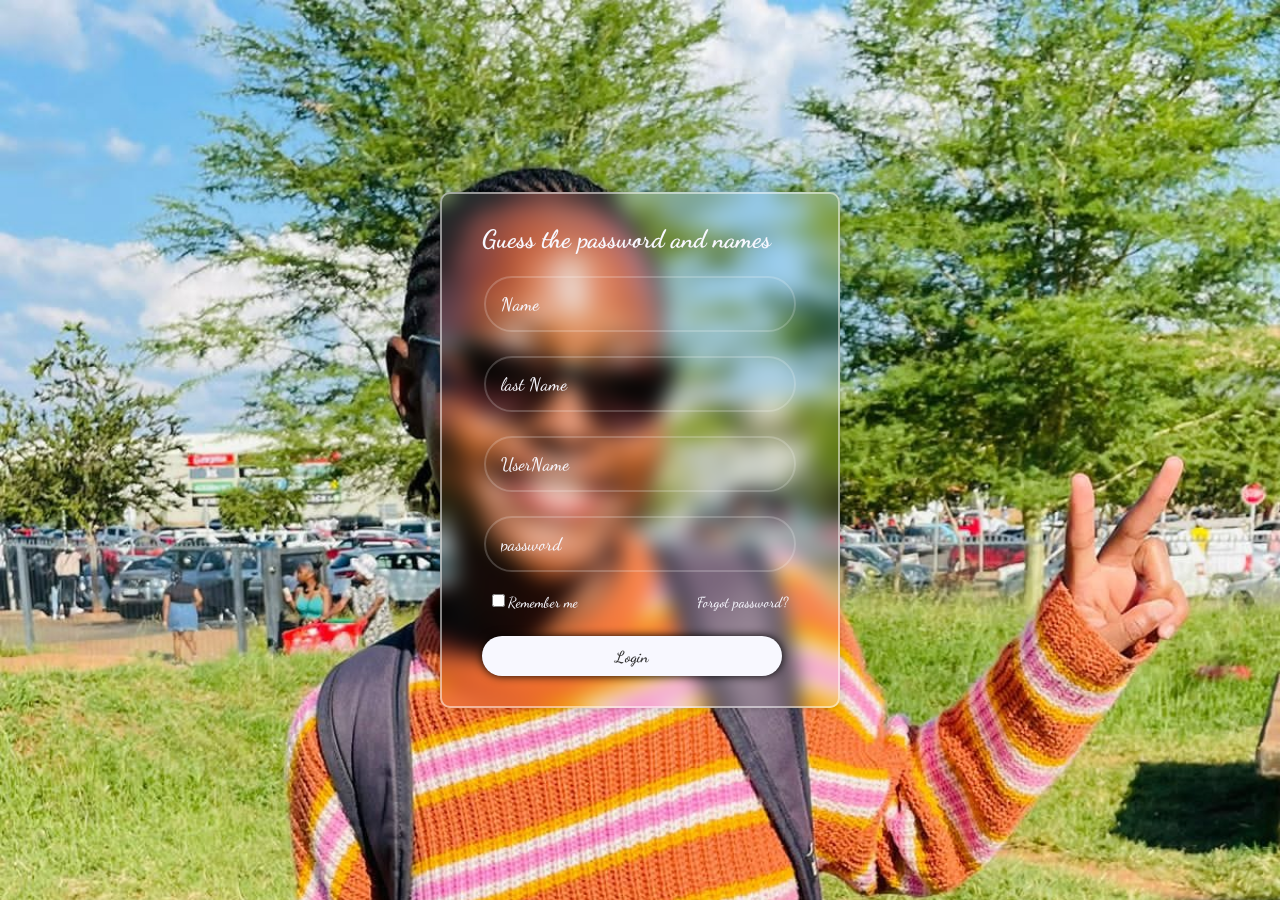
==== index.html @ cd4f6c73 "ok" ====
<!DOCTYPE html>
<html lang="en">
    <head>
        <meta charset="UTF-8">
        <meta http-equiv="X-UA-Compatible" content="IE=edge">
        <meta name="viewport" content="width=device-width, initial-scale=1.0">
        <title>Login</title>
        <link rel="stylesheet" href="style.css">
        <link rel="preconnect" href="https://fonts.googleapis.com">
        <link rel="preconnect" href="https://fonts.gstatic.com" crossorigin>
        <link href="https://fonts.googleapis.com/css2?family=Dancing+Script:wght@600&display=swap" rel="stylesheet">
    </head>
    <body>
        <div class="wrapper">
            <form id="loginForm" action="">
                <h1>Guess the password and names</h1>
                <div class="inputBox">
                    <input type="text" id="Name" placeholder="Name" required>
                </div>
                <div class="inputBox">
                    <input type="text" id="LastName" placeholder="last Name" required>
                </div>
                <div class="inputBox">
                    <input type="text" id="UserName" placeholder="UserName" required>
                </div>
                <div class="inputBox">
                    <input type="password" id="password" placeholder="password" required>
                </div>
                <div class="remember-forgot">
                    <label><input type="checkbox">Remember me</label>
                    <a href="#">Forgot password?</a>
                </div>
                <button type="button" class="button" onclick="verifyLogin()">Login</button>
            </form>
        </div>
        <script src="function.js"></script>
        <script>
            function verifyLogin() {
                var expectedNames = ["Tshilidzi"];
                var expectedLastNames = ["Dante"];
                var expectedUserNames = ["vergil"];
                var expectedPasswords = ["VergilDSanji"];
                
                var enteredName = document.getElementById("Name").value;
                var enteredLastName = document.getElementById("LastName").value;
                var enteredUserName = document.getElementById("UserName").value;
                var enteredPassword = document.getElementById("password").value;
                
                if (
                    expectedNames.includes(enteredName) &&
                    expectedLastNames.includes(enteredLastName) &&
                    expectedUserNames.includes(enteredUserName) &&
                    expectedPasswords.includes(enteredPassword)
                ) {
                    // You can redirect the user to another page or perform further actions here.
                    window.location.href = "https://spontaneous-bombolone-95f5f2.netlify.app/"
                } else {
                    alert("Login failed. Please check your credentials.");
                }
            }
        </script>
    </body>
</html>
---- style.css ----
@import url("https://fonts.googleapis.com/css2?family=Dancing+Script:wght@600&display=swap");

* {
  margin: 0;
  padding: 0;
  box-sizing: border-box;
  font-family: 'Dancing Script', cursive;
}

body {
  display: flex;
  justify-content: center;
  align-items: center;
  min-height: 100vh;
  background-image: url(IMG.jpg);
  height: 100vh;
  background-position: auto;
  background-size: cover;
}


.wrapper {
  width: 95%; /* Decrease the width */
  max-width: 400px; /* Decrease the max-width */
  background: transparent;
  border: 2px solid rgba(255, 255, 255, 0.5);
  backdrop-filter: blur(10px);
  box-shadow: 0 0 10px rgba(0, 0, 0, .2);
  color: ghostwhite;
  border-radius: 10px;
  padding: 30px 40px; /* Decrease the padding */
}

.wrapper h1,
.wrapper h2 {
  font-size: 25px;
}

.wrapper .inputBox {
  width: 100%; /* Decrease the width */
  margin: 20px 0; /* Decrease the margin */
  border-radius: 15px;
  padding: 2px;
}

.inputBox input {
  width: 100%;
  background-color: transparent;
  border: none;
  outline: none;
  border: 2px solid rgba(255, 255, 255, 0.2);
  border-radius: 35px; /* Decrease the border-radius */
  font-size: 18px;
  color: white;
  padding: 15px; /* Decrease the padding */
}

.inputBox input::placeholder {
  color: ghostwhite;
}

.inputBox i {
  position: absolute;
  right: 15px; /* Decrease the right position */
  top: 50%;
  transform: translateY(-50%);
  font-size: 20px;
}

.wrapper .remember-forgot {
   display: flex;
   justify-content: space-between;
  font-size: 14.5px;
  margin: 10px; /* Decrease the margin */
  position: relative;
}


.remember-forgot label input {
    accent-color: ghostwhite;
    margin-right: 3px;
}

.remember-forgot a {
  color: ghostwhite;
  text-decoration: none;
}

.remember-forgot a:hover {
  text-decoration: underline;
}

.wrapper .button {
  width: 95%; /* Decrease the width */
  height: 40px; /* Decrease the height */
  background: ghostwhite;
  border: none;
  outline: none;
  border-radius: 35px; /* Decrease the border-radius */
  box-shadow: 0 0 10px rgba(0, 0, 0, 1);
  font-size: 16px;
  color: #333;
  font-weight: 600;
  margin-top: 15px; /* Decrease the margin-top */
}
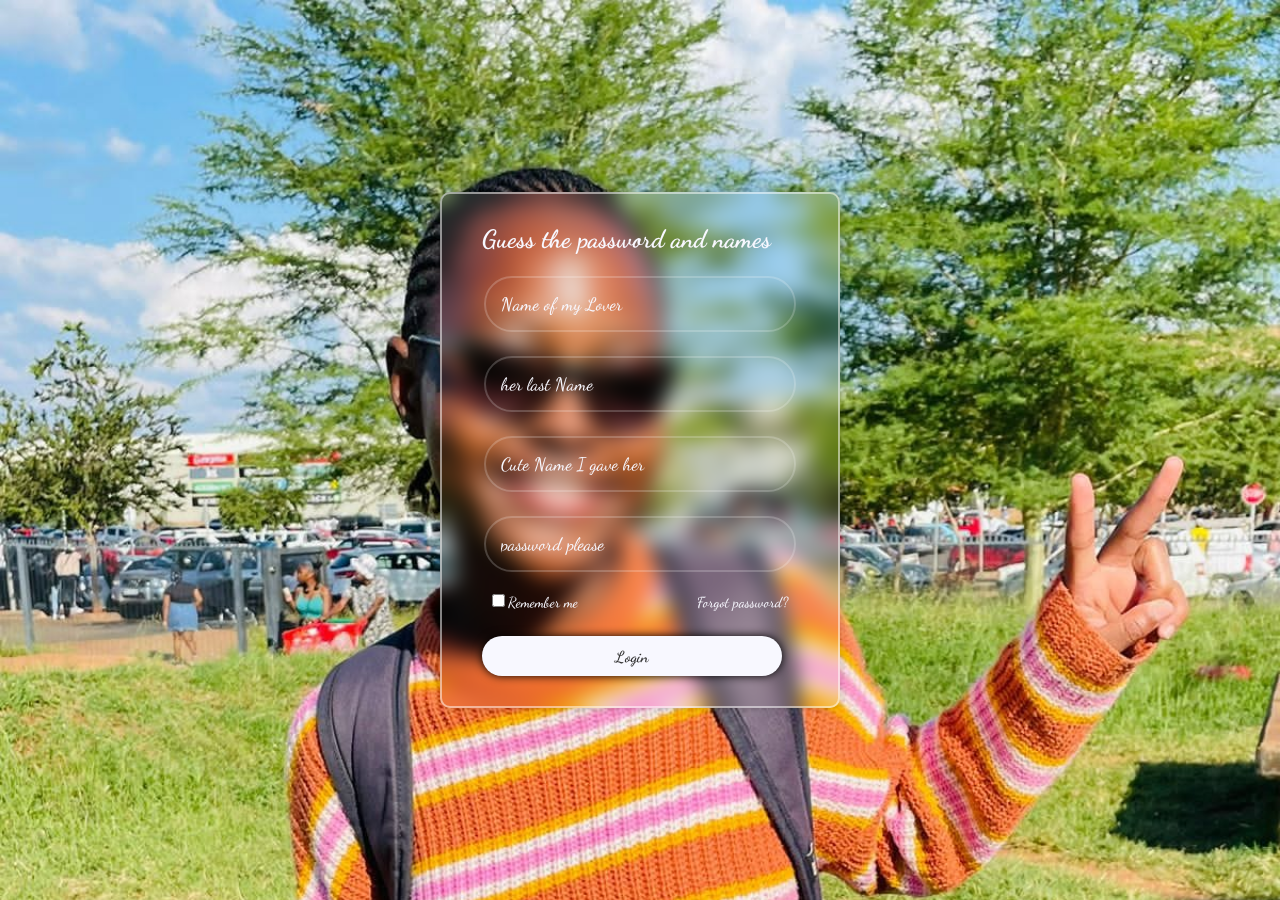
==== commit 258d6459: "h" ====
--- a/index.html
+++ b/index.html
@@ -15,16 +15,16 @@
             <form id="loginForm" action="">
                 <h1>Guess the password and names</h1>
                 <div class="inputBox">
-                    <input type="text" id="Name" placeholder="Name" required>
+                    <input type="text" id="Name" placeholder="Name of my Lover" required>
                 </div>
                 <div class="inputBox">
-                    <input type="text" id="LastName" placeholder="last Name" required>
+                    <input type="text" id="LastName" placeholder="her last Name" required>
                 </div>
                 <div class="inputBox">
-                    <input type="text" id="UserName" placeholder="UserName" required>
+                    <input type="text" id="UserName" placeholder="Cute Name I gave her" required>
                 </div>
                 <div class="inputBox">
-                    <input type="password" id="password" placeholder="password" required>
+                    <input type="password" id="password" placeholder="password please" required>
                 </div>
                 <div class="remember-forgot">
                     <label><input type="checkbox">Remember me</label>
@@ -36,10 +36,10 @@
         <script src="function.js"></script>
         <script>
             function verifyLogin() {
-                var expectedNames = ["Tshilidzi"];
-                var expectedLastNames = ["Dante"];
-                var expectedUserNames = ["vergil"];
-                var expectedPasswords = ["VergilDSanji"];
+                var expectedNames = ["Andani", "andani"];
+                var expectedLastNames = ["Mulaudzi", "mulaudzi"];
+                var expectedUserNames = ["CupCake", "cupcake","Cupcake","Babe","Baby","babe","baby"];
+                var expectedPasswords = ["I love you", "i love u", "I Love You", "I LOVE YOU", "I lOvE YoU"];
                 
                 var enteredName = document.getElementById("Name").value;
                 var enteredLastName = document.getElementById("LastName").value;
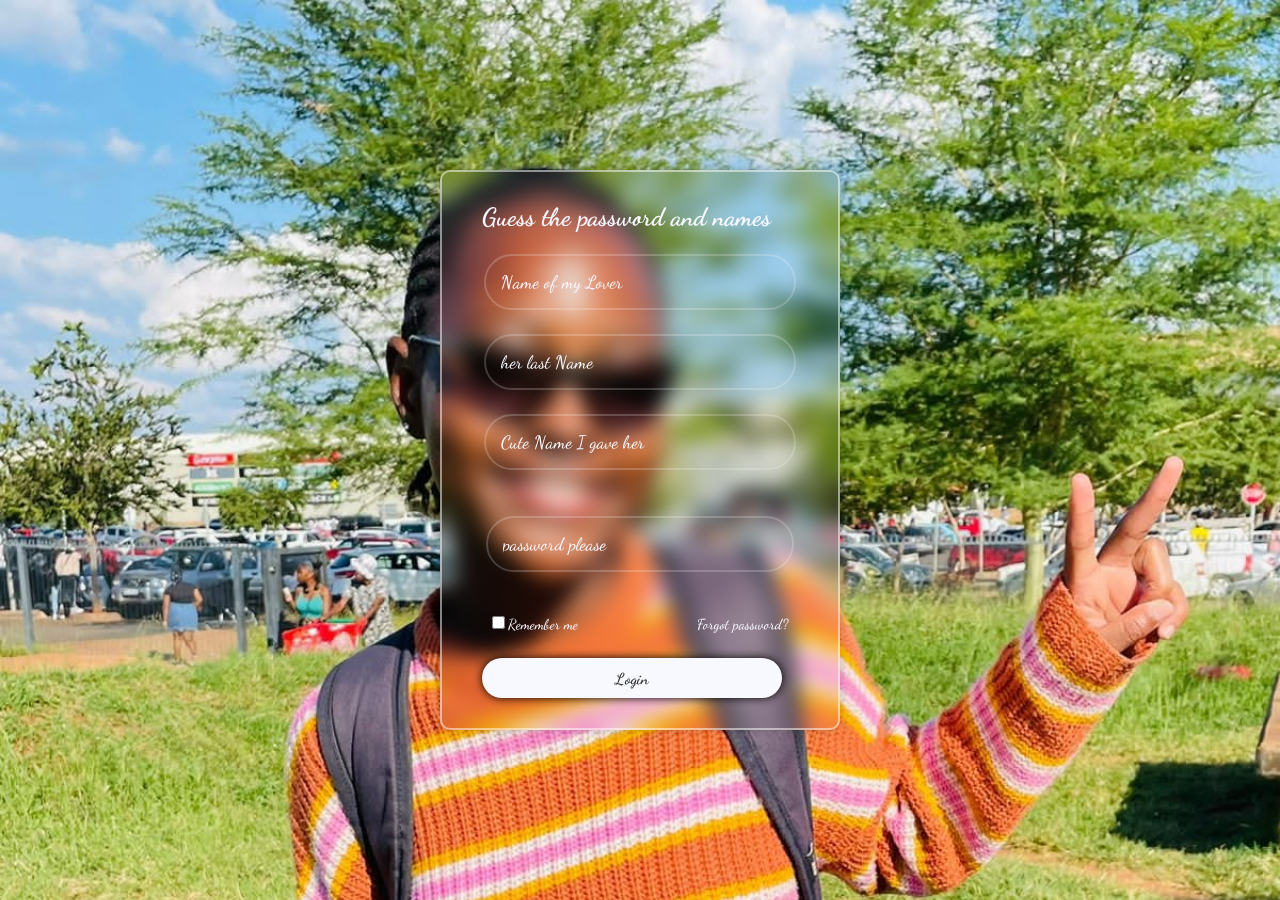
==== commit ab3247cc: "s" ====
--- a/index.html
+++ b/index.html
@@ -1,63 +1,85 @@
 <!DOCTYPE html>
 <html lang="en">
-    <head>
-        <meta charset="UTF-8">
-        <meta http-equiv="X-UA-Compatible" content="IE=edge">
-        <meta name="viewport" content="width=device-width, initial-scale=1.0">
-        <title>Login</title>
-        <link rel="stylesheet" href="style.css">
-        <link rel="preconnect" href="https://fonts.googleapis.com">
-        <link rel="preconnect" href="https://fonts.gstatic.com" crossorigin>
-        <link href="https://fonts.googleapis.com/css2?family=Dancing+Script:wght@600&display=swap" rel="stylesheet">
-    </head>
-    <body>
-        <div class="wrapper">
-            <form id="loginForm" action="">
-                <h1>Guess the password and names</h1>
-                <div class="inputBox">
-                    <input type="text" id="Name" placeholder="Name of my Lover" required>
-                </div>
-                <div class="inputBox">
-                    <input type="text" id="LastName" placeholder="her last Name" required>
-                </div>
-                <div class="inputBox">
-                    <input type="text" id="UserName" placeholder="Cute Name I gave her" required>
-                </div>
+
+<head>
+    <meta charset="UTF-8">
+    <meta http-equiv="X-UA-Compatible" content="IE=edge">
+    <meta name="viewport" content="width=device-width, initial-scale=1.0">
+    <title>Login</title>
+    <link rel="stylesheet" href="style.css">
+    <link rel="preconnect" href="https://fonts.googleapis.com">
+    <link rel="preconnect" href="https://fonts.gstatic.com" crossorigin>
+    <link href="https://fonts.googleapis.com/css2?family=Dancing+Script:wght@600&display=swap" rel="stylesheet">
+</head>
+
+<body>
+    <div class="wrapper">
+        <form id="loginForm" action="">
+            <h1>Guess the password and names</h1>
+            <div class="inputBox">
+                <input type="text" id="Name" placeholder="Name of my Lover" required>
+            </div>
+            <div class="inputBox">
+                <input type="text" id="LastName" placeholder="her last Name" required>
+            </div>
+            <div class="inputBox">
+                <input type="text" id="UserName" placeholder="Cute Name I gave her" required>
+            </div>
+            <div class="inputBox">
                 <div class="inputBox">
                     <input type="password" id="password" placeholder="password please" required>
+                    <span class="password-toggle" onclick="togglePasswordVisibility()">
+                        <i id="eye-icon" class="fa fa-eye-slash"></i>
+                    </span>
                 </div>
-                <div class="remember-forgot">
-                    <label><input type="checkbox">Remember me</label>
-                    <a href="#">Forgot password?</a>
-                </div>
-                <button type="button" class="button" onclick="verifyLogin()">Login</button>
-            </form>
-        </div>
-        <script src="function.js"></script>
-        <script>
-            function verifyLogin() {
-                var expectedNames = ["Andani", "andani"];
-                var expectedLastNames = ["Mulaudzi", "mulaudzi"];
-                var expectedUserNames = ["CupCake", "cupcake","Cupcake","Babe","Baby","babe","baby"];
-                var expectedPasswords = ["I love you", "i love u", "I Love You", "I LOVE YOU", "I lOvE YoU"];
-                
-                var enteredName = document.getElementById("Name").value;
-                var enteredLastName = document.getElementById("LastName").value;
-                var enteredUserName = document.getElementById("UserName").value;
-                var enteredPassword = document.getElementById("password").value;
-                
-                if (
-                    expectedNames.includes(enteredName) &&
-                    expectedLastNames.includes(enteredLastName) &&
-                    expectedUserNames.includes(enteredUserName) &&
-                    expectedPasswords.includes(enteredPassword)
-                ) {
-                    // You can redirect the user to another page or perform further actions here.
-                    window.location.href = "https://spontaneous-bombolone-95f5f2.netlify.app/"
-                } else {
-                    alert("Login failed. Please check your credentials.");
-                }
+            </div>
+            <div class="remember-forgot">
+                <label><input type="checkbox">Remember me</label>
+                <a href="#">Forgot password?</a>
+            </div>
+            <button type="button" class="button" onclick="verifyLogin()">Login</button>
+        </form>
+    </div>
+    <script>
+
+        var passwordInput = document.getElementById("password");
+        var eyeIcon = document.getElementById("eye-icon");
+
+        function togglePasswordVisibility() {
+            if (passwordInput.type === "password") {
+                passwordInput.type = "text";
+                eyeIcon.classList.remove("fa-eye-slash");
+                eyeIcon.classList.add("fa-eye");
+            } else {
+                passwordInput.type = "password";
+                eyeIcon.classList.remove("fa-eye");
+                eyeIcon.classList.add("fa-eye-slash");
             }
-        </script>
-    </body>
+        }
+        function verifyLogin() {
+            var expectedNames = ["Andani", "andani"];
+            var expectedLastNames = ["Mulaudzi", "mulaudzi"];
+            var expectedUserNames = ["CupCake", "cupcake", "Cupcake", "Babe", "Baby", "babe", "baby"];
+            var expectedPasswords = ["I love you", "i love u", "I Love You", "I LOVE YOU", "I lOvE YoU,iloveyou,Iloveyou,ILoveYou"];
+
+            var enteredName = document.getElementById("Name").value;
+            var enteredLastName = document.getElementById("LastName").value;
+            var enteredUserName = document.getElementById("UserName").value;
+            var enteredPassword = document.getElementById("password").value;
+
+            if (
+                expectedNames.includes(enteredName) &&
+                expectedLastNames.includes(enteredLastName) &&
+                expectedUserNames.includes(enteredUserName) &&
+                expectedPasswords.includes(enteredPassword)
+            ) {
+                // You can redirect the user to another page or perform further actions here.
+                window.location.href = "/mainpage.html"; // Use a relative URL
+            } else {
+                alert("Login failed. Please check your credentials.");
+            }
+        }
+    </script>
+</body>
+
 </html>